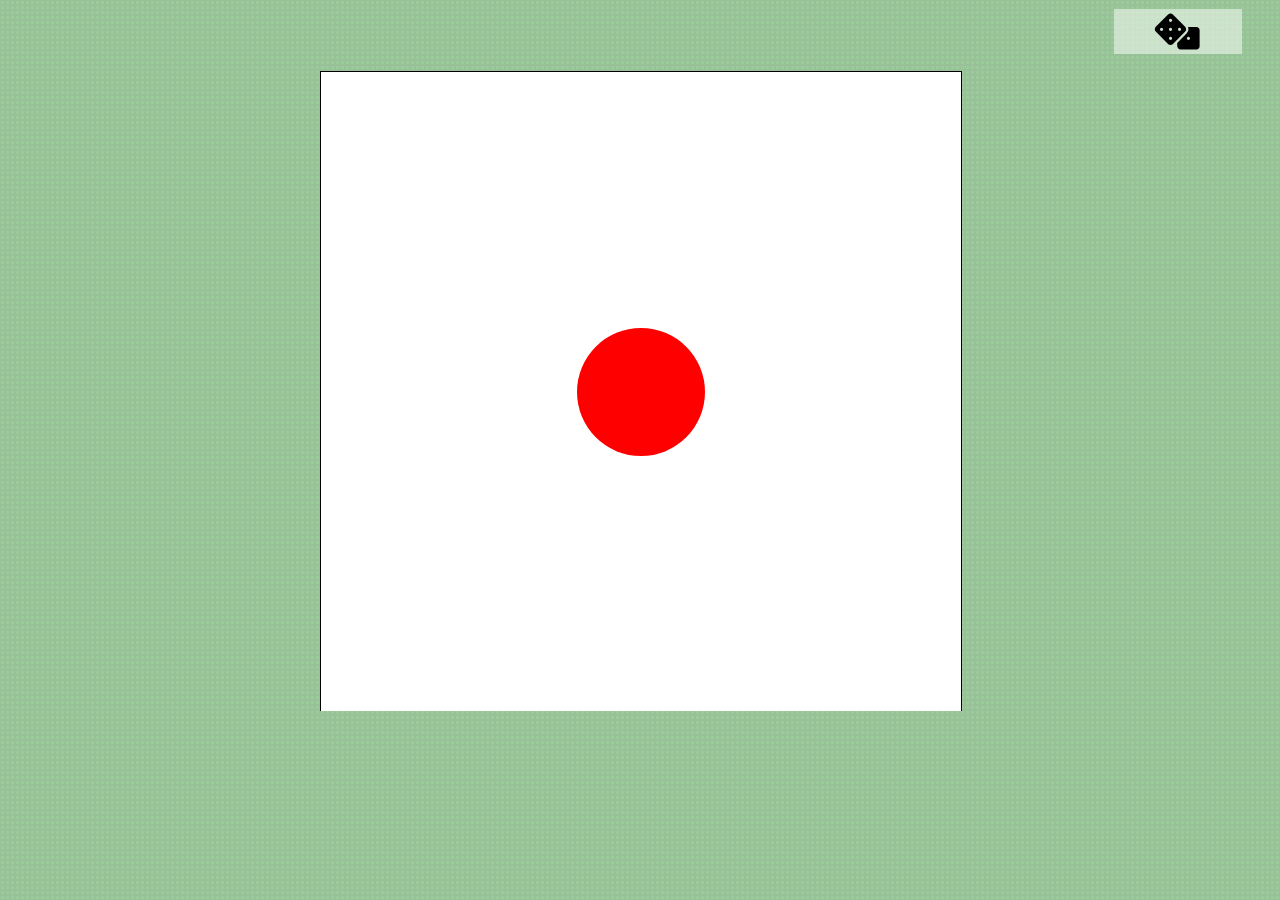
==== dice/index.html @ 750b5aff "Add files via upload" ====
﻿<!DOCTYPE html>
<html lang="ja">
     <link rel="stylesheet" href="./style.css">

<head>
    <meta charset="UTF-8">
    <title>サイコロのアニメーション</title>
    <link rel="stylesheet" href="https://cdnjs.cloudflare.com/ajax/libs/font-awesome/6.0.0-beta3/css/all.min.css">
    <script src="app.js"></script>

  
</head>
<body>
<div class="bg_pattern Polka_v2"></div>
    <button id="addDiceButton"  onclick="addDice()"><i class="fa-solid fa-dice"></i></button>
    <br>
    <div id="diceContainer">
<div id="dice_1" class="dice" onclick="rollDice(1)">
    <div class="dice-face one">
        <span class="dot"></span>
    </div>
    <div class="dice-face two">
        <span class="dot"></span>
        <span class="dot"></span>
    </div>
    <div class="dice-face three">
        <span class="dot"></span>
        <span class="dot"></span>
        <span class="dot"></span>
    </div>
    <div class="dice-face four">
        <span class="dot"></span>
        <span class="dot"></span>
        <span class="dot"></span>
        <span class="dot"></span>
    </div>
    <div class="dice-face five">
        <span class="dot"></span>
        <span class="dot"></span>
        <span class="dot"></span>
        <span class="dot"></span>
        <span class="dot"></span>
    </div>
    <div class="dice-face six">
        <span class="dot"></span>
        <span class="dot"></span>
        <span class="dot"></span>
        <span class="dot"></span>
        <span class="dot"></span>
        <span class="dot"></span>
    </div>
</div>
</div>

    <br>
<!--<button onclick="rollDice()">サイコロを振る</button>-->


    <script>
    
    </script>
</body>
</html>
---- dice/style.css ----
#addDiceButton {
    width: 10vw; /*�{�^���̕�*/
    height: 5vh; /*�{�^���̍��� */
    font-size: 4vh; /* �A�C�R���̃T�C�Y */
    display: flex;
    justify-content: center;
    align-items: center;
    border: none;
    background-color: rgba(255, 255, 255, 0.5);
    cursor: pointer;
    position: fixed; /* �{�^������ʂɌŒ� */
    top: 1vh; /* ��ʂ̏�[����̋��� */
    right: 3vw; /* ��ʂ̉E�[����̋��� */
    z-index: 1000; /* �{�^�����őO�ʂɕ\�� */
}

#diceContainer {
    margin-top: 5vh;
    display: flex;
    flex-wrap: wrap; /* �����s�ɐ܂�Ԃ� */
    flex-direction: row; /* �������ɗv�f����ׂ� */
    justify-content: center; /* �������� */
    align-items: center; /* �c�����̒������� */
    width: 100%; /* �R���e�i�̕���S�̂� */
    overflow-x: auto; /* �������ɃX�N���[���\�� */
    gap: 5vw;
    /*top: 20vh;*/ /* ��ʂ̏�[����̋��� */
}


.dice {
    flex: 1 1 auto; /* �T�C�Y�ɉ����Ď������� */
    box-sizing: border-box;
    /*flex-grow: 1;*/
    min-width: 10vw;
    max-width: 50vw;
    aspect-ratio: 1;
    position: relative;
    transform-style: preserve-3d;
    transition: transform 1s;
    /*margin: calc(var(--dice-size)*0.1);*/

}

.dice-face {
    position: absolute;
    width: 100%;
    height: 100%;
    display: flex;
    justify-content: center;
    align-items: center;
    flex-wrap: wrap;
    background: white;
    border: 1px solid black; /* �g����ǉ� */
}

.dot {
    width: calc(var(--dice-size)*0.2);
    height: calc(var(--dice-size)*0.2);
    background-color: black;
    border-radius: 50%;
    /*margin: calc(var(--dice-size)*0.1);*/
}
/* 1�ʂ̔z�u */
.dice-face.one .dot {
    position: absolute;
    left: 50%;
    top: 50%;
    transform: translate(-50%, -50%);
    width: calc(var(--dice-size)*0.2);
    height: calc(var(--dice-size)*0.2);
    background-color: red;
}

/* ��ʂ̔z�u */
.dice-face.two .dot:first-child {
    position: absolute;
    left: 10%;
    top: 10%;
}

.dice-face.two .dot:last-child {
    position: absolute;
    right: 10%;
    bottom: 10%;
}


/* �R�ʂ̔z�u */
.dice-face.three .dot:nth-child(1) {
    position: absolute;
    left: 10%;
    top: 10%;
}

.dice-face.three .dot:nth-child(2) {
    position: absolute;
    left: 50%;
    top: 50%;
    transform: translate(-50%, -50%);
}

.dice-face.three .dot:nth-child(3) {
    position: absolute;
    right: 10%;
    bottom: 10%;
}


/* �l�ʂ̔z�u */
.dice-face.four .dot {
    position: absolute;
}

    .dice-face.four .dot:nth-child(1) {
        left: 10%;
        top: 10%;
    }

    .dice-face.four .dot:nth-child(2) {
        right: 10%;
        top: 10%;
    }

    .dice-face.four .dot:nth-child(3) {
        left: 10%;
        bottom: 10%;
    }

    .dice-face.four .dot:nth-child(4) {
        right: 10%;
        bottom: 10%;
    }

/* �ܖʂ̔z�u�i�l�ʂ̔z�u�ɒ����̃h�b�g��ǉ��j */
.dice-face.five .dot {
    position: absolute;
}

    .dice-face.five .dot:nth-child(1) {
        left: 10%;
        top: 10%;
    }

    .dice-face.five .dot:nth-child(2) {
        right: 10%;
        top: 10%;
    }

    .dice-face.five .dot:nth-child(3) {
        left: 10%;
        bottom: 10%;
    }

    .dice-face.five .dot:nth-child(4) {
        right: 10%;
        bottom: 10%;
    }
.dice-face.five .dot:nth-child(5) {
    position: absolute;
    left: 50%;
    top: 50%;
    transform: translate(-50%, -50%);
}

/* �Z�ʂ̔z�u */
.dice-face.six .dot {
    position: absolute;
}

    .dice-face.six .dot:nth-child(odd) {
        left: 10%;
    }

    .dice-face.six .dot:nth-child(even) {
        right: 10%;
    }

    .dice-face.six .dot:nth-child(1), .dice-face.six .dot:nth-child(2) {
        top: 10%;
    }

    .dice-face.six .dot:nth-child(3), .dice-face.six .dot:nth-child(4) {
        top: 50%;
        transform: translateY(-50%);
    }

    .dice-face.six .dot:nth-child(5), .dice-face.six .dot:nth-child(6) {
        bottom: 10%;
    }




/* �X�̖ʂ̈ʒu�ƌ������w�� */
.dice-face:nth-child(1) {
    transform: translateZ(calc(var(--dice-size)/2));
}
/* �O */
.dice-face:nth-child(2) {
    transform: rotateY(90deg) translateZ(calc(var(--dice-size)/2));
}
/* �E */
.dice-face:nth-child(3) {
    transform: rotateX(90deg) translateZ(calc(var(--dice-size)/2));
}
/* �� */
.dice-face:nth-child(4) {
    transform: rotateX(-90deg) translateZ(calc(var(--dice-size)/2));
}
/* �� */
.dice-face:nth-child(5) {
    transform: rotateY(-90deg) translateZ(calc(var(--dice-size)/2));
}
/* �� */
.dice-face:nth-child(6) {
    transform: rotateX(180deg) translateZ(calc(var(--dice-size)/2));
}
/* �� */


.bg_pattern {
    position: fixed;
    top: 0;
    left: 0;
    width: 100vw;
    height: 100vh;
    background-color: darkgreen;
    opacity: 0.4;
    z-index: -1;
}

.Polka_v2 {
    background-image: radial-gradient(green 2px, transparent 0px);
    background-size: 5px 5px;
}



/* �����Ɋe�ʂ̔z�u�X�^�C����ǉ� */
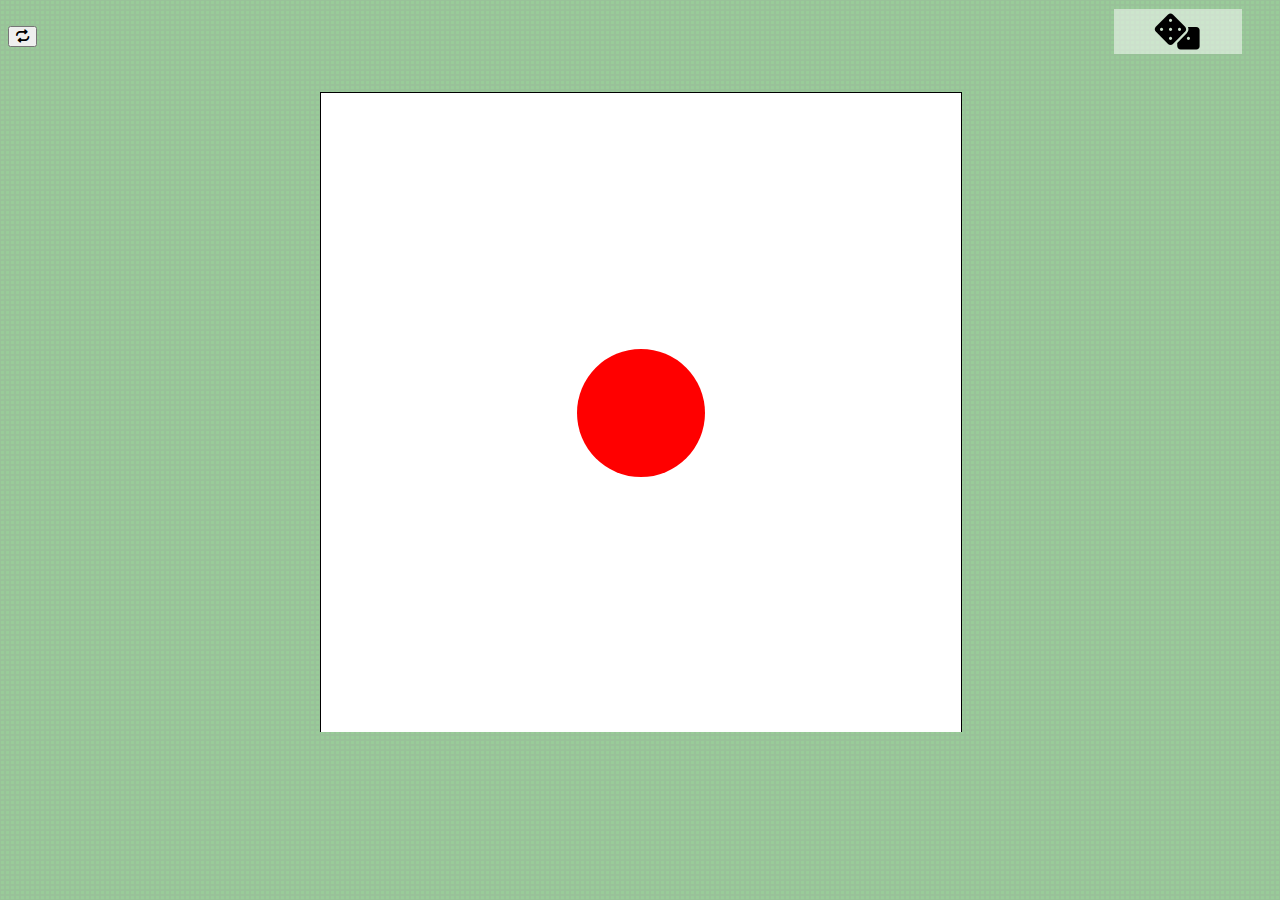
==== commit a6feb251: "Update index.html" ====
--- a/dice/index.html
+++ b/dice/index.html
@@ -13,6 +13,7 @@
 <body>
 <div class="bg_pattern Polka_v2"></div>
     <button id="addDiceButton"  onclick="addDice()"><i class="fa-solid fa-dice"></i></button>
+    <br><button id="rollAllDicesButton"  onclick="rollAllDice()"><i class="fa-solid fa-repeat"></i></button>
     <br>
     <div id="diceContainer">
 <div id="dice_1" class="dice" onclick="rollDice(1)">
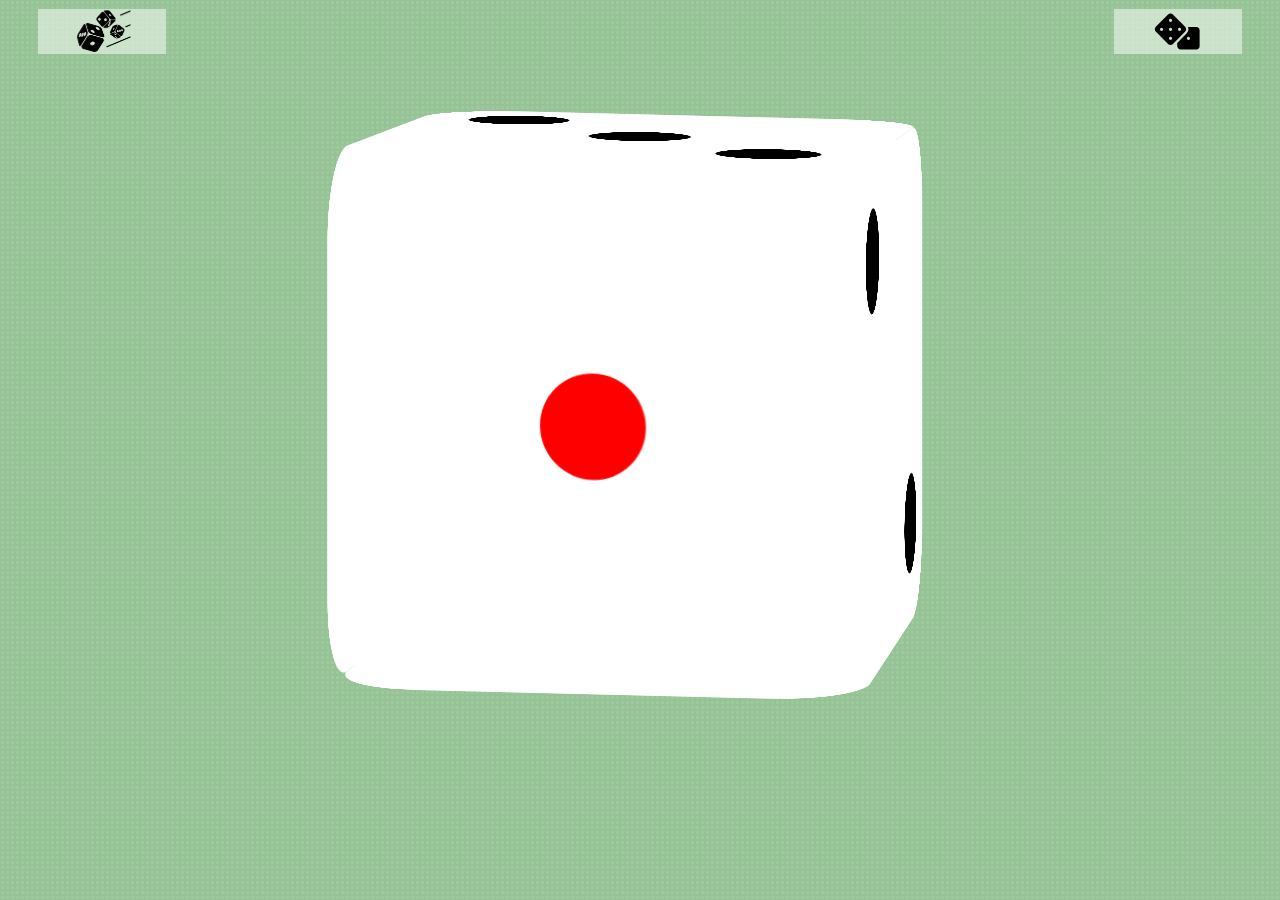
==== commit 34a39492: "Add files via upload" ====
--- a/dice/index.html
+++ b/dice/index.html
@@ -13,12 +13,16 @@
 <body>
 <div class="bg_pattern Polka_v2"></div>
     <button id="addDiceButton"  onclick="addDice()"><i class="fa-solid fa-dice"></i></button>
-    <br><button id="rollAllDicesButton"  onclick="rollAllDice()"><i class="fa-solid fa-repeat"></i></button>
+    <br>
+    <button id="rollAllDiceButton"  onclick="allRollDice()"><!--<i class="fa-solid fa-repeat"></i>--></button>
+
     <br>
     <div id="diceContainer">
 <div id="dice_1" class="dice" onclick="rollDice(1)">
     <div class="dice-face one">
+        <div class="content">
         <span class="dot"></span>
+    </div>
     </div>
     <div class="dice-face two">
         <span class="dot"></span>
@@ -50,6 +54,9 @@
         <span class="dot"></span>
         <span class="dot"></span>
     </div>
+    <div class="dice-face seven"></div>
+    <div class="dice-face eight"></div>
+    <div class="dice-face nine"></div>
 </div>
 </div>
 
--- a/dice/style.css
+++ b/dice/style.css
@@ -1,45 +1,67 @@
-#addDiceButton {
-    width: 10vw; /*�{�^���̕�*/
-    height: 5vh; /*�{�^���̍��� */
-    font-size: 4vh; /* �A�C�R���̃T�C�Y */
+﻿#addDiceButton {
+    width: 10vw; /*ボタンの幅*/
+    height: 5vh; /*ボタンの高さ */
+    font-size: 4vh; /* アイコンのサイズ */
     display: flex;
     justify-content: center;
     align-items: center;
     border: none;
     background-color: rgba(255, 255, 255, 0.5);
     cursor: pointer;
-    position: fixed; /* �{�^������ʂɌŒ� */
-    top: 1vh; /* ��ʂ̏�[����̋��� */
-    right: 3vw; /* ��ʂ̉E�[����̋��� */
-    z-index: 1000; /* �{�^�����őO�ʂɕ\�� */
+    position: fixed; /* ボタンを画面に固定 */
+    top: 1vh; /* 画面の上端からの距離 */
+    right: 3vw; /* 画面の右端からの距離 */
+    z-index: 1000; /* ボタンを最前面に表示 */
+}
+
+#rollAllDiceButton {
+    background-image: url('./images/rollDice.svg');
+    background-size: contain;
+    background-position: center; /* 画像を中央に配置 */
+    background-repeat: no-repeat;
+    width: 10vw; /*ボタンの幅*/
+    height: 5vh; /*ボタンの高さ */
+    font-size: 4vh; /* アイコンのサイズ */
+    display: flex;
+    justify-content: center;
+    align-items: center;
+    border: none;
+    background-color: rgba(255, 255, 255, 0.5);
+    cursor: pointer;
+    position: fixed; /* ボタンを画面に固定 */
+    top: 1vh; /* 画面の上端からの距離 */
+    left: 3vw; /* 画面の右端からの距離 */
+    z-index: 1000; /* ボタンを最前面に表示 */
 }
 
 #diceContainer {
-    margin-top: 5vh;
-    display: flex;
-    flex-wrap: wrap; /* �����s�ɐ܂�Ԃ� */
-    flex-direction: row; /* �������ɗv�f����ׂ� */
-    justify-content: center; /* �������� */
-    align-items: center; /* �c�����̒������� */
-    width: 100%; /* �R���e�i�̕���S�̂� */
-    overflow-x: auto; /* �������ɃX�N���[���\�� */
-    gap: 5vw;
-    /*top: 20vh;*/ /* ��ʂ̏�[����̋��� */
+    margin-top: 10vh;
+    display: flex;
+    flex-wrap: wrap; /* 複数行に折り返す */
+    flex-direction: row; /* 横方向に要素を並べる */
+    justify-content: center; /* 中央揃え */
+    align-items: center; /* 縦方向の中央揃え */
+    width: 100%; /* コンテナの幅を全体に */
+    /*overflow-x: auto;*/ /* 横方向にスクロール可能に */
+    gap: 10vw;
+    /*top: 20vh;*/ /* 画面の上端からの距離 */
+    perspective: 5000px;
+    /* 視点のコンテナを斜めに回転させる */
+    transform: rotateX(-8deg) rotateY(-10deg);
+    transform-style: preserve-3d;
 }
 
 
 .dice {
-    flex: 1 1 auto; /* �T�C�Y�ɉ����Ď������� */
+    flex: 1 1 auto; /* サイズに応じて自動調整 */
     box-sizing: border-box;
     /*flex-grow: 1;*/
     min-width: 10vw;
-    max-width: 50vw;
+    max-width: 40vw;
     aspect-ratio: 1;
     position: relative;
     transform-style: preserve-3d;
     transition: transform 1s;
-    /*margin: calc(var(--dice-size)*0.1);*/
-
 }
 
 .dice-face {
@@ -51,17 +73,21 @@
     align-items: center;
     flex-wrap: wrap;
     background: white;
-    border: 1px solid black; /* �g����ǉ� */
+    /*border: 1px solid white;*/ /* 枠線を追加 */
+    border-radius: 16%;
+    /*transform-style: flat;*/
 }
 
 .dot {
+    position: absolute;
     width: calc(var(--dice-size)*0.2);
     height: calc(var(--dice-size)*0.2);
     background-color: black;
     border-radius: 50%;
-    /*margin: calc(var(--dice-size)*0.1);*/
-}
-/* 1�ʂ̔z�u */
+    backface-visibility: hidden; /* 裏面を非表示に設定 */
+    transform: translateZ(1px); /* これが重要です。必要に応じて値を調整してください */
+}
+/* 1面の配置 */
 .dice-face.one .dot {
     position: absolute;
     left: 50%;
@@ -70,9 +96,10 @@
     width: calc(var(--dice-size)*0.2);
     height: calc(var(--dice-size)*0.2);
     background-color: red;
-}
-
-/* ��ʂ̔z�u */
+
+}
+
+/* 二面の配置 */
 .dice-face.two .dot:first-child {
     position: absolute;
     left: 10%;
@@ -86,7 +113,7 @@
 }
 
 
-/* �R�ʂ̔z�u */
+/* ３面の配置 */
 .dice-face.three .dot:nth-child(1) {
     position: absolute;
     left: 10%;
@@ -107,7 +134,7 @@
 }
 
 
-/* �l�ʂ̔z�u */
+/* 四面の配置 */
 .dice-face.four .dot {
     position: absolute;
 }
@@ -132,7 +159,7 @@
         bottom: 10%;
     }
 
-/* �ܖʂ̔z�u�i�l�ʂ̔z�u�ɒ����̃h�b�g��ǉ��j */
+/* 五面の配置（四面の配置に中央のドットを追加） */
 .dice-face.five .dot {
     position: absolute;
 }
@@ -163,7 +190,7 @@
     transform: translate(-50%, -50%);
 }
 
-/* �Z�ʂ̔z�u */
+/* 六面の配置 */
 .dice-face.six .dot {
     position: absolute;
 }
@@ -192,32 +219,41 @@
 
 
 
-/* �X�̖ʂ̈ʒu�ƌ������w�� */
+/* 個々の面の位置と向きを指定 */
 .dice-face:nth-child(1) {
     transform: translateZ(calc(var(--dice-size)/2));
 }
-/* �O */
+/* 前 */
 .dice-face:nth-child(2) {
     transform: rotateY(90deg) translateZ(calc(var(--dice-size)/2));
 }
-/* �E */
+/* 右 */
 .dice-face:nth-child(3) {
     transform: rotateX(90deg) translateZ(calc(var(--dice-size)/2));
 }
-/* �� */
+/* 後 */
 .dice-face:nth-child(4) {
     transform: rotateX(-90deg) translateZ(calc(var(--dice-size)/2));
 }
-/* �� */
+/* 左 */
 .dice-face:nth-child(5) {
     transform: rotateY(-90deg) translateZ(calc(var(--dice-size)/2));
 }
-/* �� */
+/* 上 */
 .dice-face:nth-child(6) {
     transform: rotateX(180deg) translateZ(calc(var(--dice-size)/2));
 }
-/* �� */
-
+/* 下 */
+.dice-face:nth-child(7) {
+}
+/* 下 */
+.dice-face:nth-child(8) {
+    transform: rotateX(90deg);
+}
+.dice-face:nth-child(9) {
+    transform: rotateY(90deg);
+}
+/* 下 */
 
 .bg_pattern {
     position: fixed;
@@ -237,4 +273,4 @@
 
 
 
-/* �����Ɋe�ʂ̔z�u�X�^�C����ǉ� */
+/* ここに各面の配置スタイルを追加 */
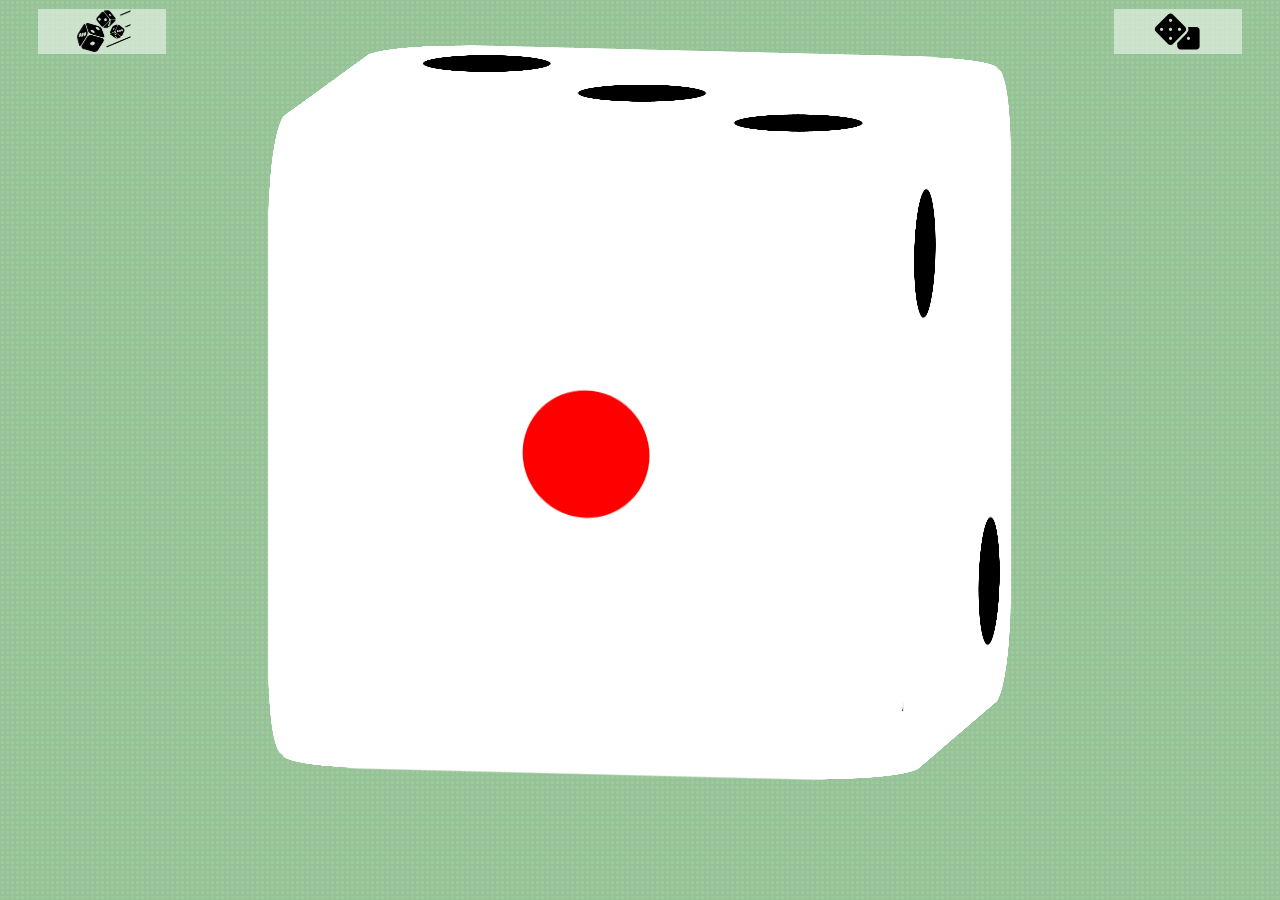
==== commit 6b0c7dda: "Add files via upload" ====
--- a/dice/index.html
+++ b/dice/index.html
@@ -7,6 +7,7 @@
     <title>サイコロのアニメーション</title>
     <link rel="stylesheet" href="https://cdnjs.cloudflare.com/ajax/libs/font-awesome/6.0.0-beta3/css/all.min.css">
     <script src="app.js"></script>
+    <meta name="viewport" content="width=device-width, initial-scale=1.0">
 
   
 </head>
@@ -65,7 +66,7 @@
 
 
     <script>
-    
-    </script>
+
+</script>
 </body>
-</html>
+</html>--- a/dice/style.css
+++ b/dice/style.css
@@ -1,276 +1,282 @@
-﻿#addDiceButton {
-    width: 10vw; /*ボタンの幅*/
-    height: 5vh; /*ボタンの高さ */
-    font-size: 4vh; /* アイコンのサイズ */
-    display: flex;
-    justify-content: center;
-    align-items: center;
-    border: none;
-    background-color: rgba(255, 255, 255, 0.5);
-    cursor: pointer;
-    position: fixed; /* ボタンを画面に固定 */
-    top: 1vh; /* 画面の上端からの距離 */
-    right: 3vw; /* 画面の右端からの距離 */
-    z-index: 1000; /* ボタンを最前面に表示 */
-}
-
-#rollAllDiceButton {
-    background-image: url('./images/rollDice.svg');
-    background-size: contain;
-    background-position: center; /* 画像を中央に配置 */
-    background-repeat: no-repeat;
-    width: 10vw; /*ボタンの幅*/
-    height: 5vh; /*ボタンの高さ */
-    font-size: 4vh; /* アイコンのサイズ */
-    display: flex;
-    justify-content: center;
-    align-items: center;
-    border: none;
-    background-color: rgba(255, 255, 255, 0.5);
-    cursor: pointer;
-    position: fixed; /* ボタンを画面に固定 */
-    top: 1vh; /* 画面の上端からの距離 */
-    left: 3vw; /* 画面の右端からの距離 */
-    z-index: 1000; /* ボタンを最前面に表示 */
-}
-
-#diceContainer {
-    margin-top: 10vh;
-    display: flex;
-    flex-wrap: wrap; /* 複数行に折り返す */
-    flex-direction: row; /* 横方向に要素を並べる */
-    justify-content: center; /* 中央揃え */
-    align-items: center; /* 縦方向の中央揃え */
-    width: 100%; /* コンテナの幅を全体に */
-    /*overflow-x: auto;*/ /* 横方向にスクロール可能に */
-    gap: 10vw;
-    /*top: 20vh;*/ /* 画面の上端からの距離 */
-    perspective: 5000px;
-    /* 視点のコンテナを斜めに回転させる */
-    transform: rotateX(-8deg) rotateY(-10deg);
-    transform-style: preserve-3d;
-}
-
-
-.dice {
-    flex: 1 1 auto; /* サイズに応じて自動調整 */
-    box-sizing: border-box;
-    /*flex-grow: 1;*/
-    min-width: 10vw;
-    max-width: 40vw;
-    aspect-ratio: 1;
-    position: relative;
-    transform-style: preserve-3d;
-    transition: transform 1s;
-}
-
-.dice-face {
-    position: absolute;
-    width: 100%;
-    height: 100%;
-    display: flex;
-    justify-content: center;
-    align-items: center;
-    flex-wrap: wrap;
-    background: white;
-    /*border: 1px solid white;*/ /* 枠線を追加 */
-    border-radius: 16%;
-    /*transform-style: flat;*/
-}
-
-.dot {
-    position: absolute;
-    width: calc(var(--dice-size)*0.2);
-    height: calc(var(--dice-size)*0.2);
-    background-color: black;
-    border-radius: 50%;
-    backface-visibility: hidden; /* 裏面を非表示に設定 */
-    transform: translateZ(1px); /* これが重要です。必要に応じて値を調整してください */
-}
-/* 1面の配置 */
-.dice-face.one .dot {
-    position: absolute;
-    left: 50%;
-    top: 50%;
-    transform: translate(-50%, -50%);
-    width: calc(var(--dice-size)*0.2);
-    height: calc(var(--dice-size)*0.2);
-    background-color: red;
-
-}
-
-/* 二面の配置 */
-.dice-face.two .dot:first-child {
-    position: absolute;
-    left: 10%;
-    top: 10%;
-}
-
-.dice-face.two .dot:last-child {
-    position: absolute;
-    right: 10%;
-    bottom: 10%;
-}
-
-
-/* ３面の配置 */
-.dice-face.three .dot:nth-child(1) {
-    position: absolute;
-    left: 10%;
-    top: 10%;
-}
-
-.dice-face.three .dot:nth-child(2) {
-    position: absolute;
-    left: 50%;
-    top: 50%;
-    transform: translate(-50%, -50%);
-}
-
-.dice-face.three .dot:nth-child(3) {
-    position: absolute;
-    right: 10%;
-    bottom: 10%;
-}
-
-
-/* 四面の配置 */
-.dice-face.four .dot {
-    position: absolute;
-}
-
-    .dice-face.four .dot:nth-child(1) {
-        left: 10%;
-        top: 10%;
-    }
-
-    .dice-face.four .dot:nth-child(2) {
-        right: 10%;
-        top: 10%;
-    }
-
-    .dice-face.four .dot:nth-child(3) {
-        left: 10%;
-        bottom: 10%;
-    }
-
-    .dice-face.four .dot:nth-child(4) {
-        right: 10%;
-        bottom: 10%;
-    }
-
-/* 五面の配置（四面の配置に中央のドットを追加） */
-.dice-face.five .dot {
-    position: absolute;
-}
-
-    .dice-face.five .dot:nth-child(1) {
-        left: 10%;
-        top: 10%;
-    }
-
-    .dice-face.five .dot:nth-child(2) {
-        right: 10%;
-        top: 10%;
-    }
-
-    .dice-face.five .dot:nth-child(3) {
-        left: 10%;
-        bottom: 10%;
-    }
-
-    .dice-face.five .dot:nth-child(4) {
-        right: 10%;
-        bottom: 10%;
-    }
-.dice-face.five .dot:nth-child(5) {
-    position: absolute;
-    left: 50%;
-    top: 50%;
-    transform: translate(-50%, -50%);
-}
-
-/* 六面の配置 */
-.dice-face.six .dot {
-    position: absolute;
-}
-
-    .dice-face.six .dot:nth-child(odd) {
-        left: 10%;
-    }
-
-    .dice-face.six .dot:nth-child(even) {
-        right: 10%;
-    }
-
-    .dice-face.six .dot:nth-child(1), .dice-face.six .dot:nth-child(2) {
-        top: 10%;
-    }
-
-    .dice-face.six .dot:nth-child(3), .dice-face.six .dot:nth-child(4) {
-        top: 50%;
-        transform: translateY(-50%);
-    }
-
-    .dice-face.six .dot:nth-child(5), .dice-face.six .dot:nth-child(6) {
-        bottom: 10%;
-    }
-
-
-
-
-/* 個々の面の位置と向きを指定 */
-.dice-face:nth-child(1) {
-    transform: translateZ(calc(var(--dice-size)/2));
-}
-/* 前 */
-.dice-face:nth-child(2) {
-    transform: rotateY(90deg) translateZ(calc(var(--dice-size)/2));
-}
-/* 右 */
-.dice-face:nth-child(3) {
-    transform: rotateX(90deg) translateZ(calc(var(--dice-size)/2));
-}
-/* 後 */
-.dice-face:nth-child(4) {
-    transform: rotateX(-90deg) translateZ(calc(var(--dice-size)/2));
-}
-/* 左 */
-.dice-face:nth-child(5) {
-    transform: rotateY(-90deg) translateZ(calc(var(--dice-size)/2));
-}
-/* 上 */
-.dice-face:nth-child(6) {
-    transform: rotateX(180deg) translateZ(calc(var(--dice-size)/2));
-}
-/* 下 */
-.dice-face:nth-child(7) {
-}
-/* 下 */
-.dice-face:nth-child(8) {
-    transform: rotateX(90deg);
-}
-.dice-face:nth-child(9) {
-    transform: rotateY(90deg);
-}
-/* 下 */
-
-.bg_pattern {
-    position: fixed;
-    top: 0;
-    left: 0;
-    width: 100vw;
-    height: 100vh;
-    background-color: darkgreen;
-    opacity: 0.4;
-    z-index: -1;
-}
-
-.Polka_v2 {
-    background-image: radial-gradient(green 2px, transparent 0px);
-    background-size: 5px 5px;
-}
-
-
-
-/* ここに各面の配置スタイルを追加 */
+﻿#addDiceButton {
+    width: 10vw; /*ボタンの幅*/
+    height: 5vh; /*ボタンの高さ */
+    font-size: 4vh; /* アイコンのサイズ */
+    display: flex;
+    justify-content: center;
+    align-items: center;
+    border: none;
+    background-color: rgba(255, 255, 255, 0.5);
+    cursor: pointer;
+    position: fixed; /* ボタンを画面に固定 */
+    top: 1vh; /* 画面の上端からの距離 */
+    right: 3vw; /* 画面の右端からの距離 */
+}
+
+#rollAllDiceButton {
+    background-image: url('./images/rollDice.svg');
+    background-size: contain;
+    background-position: center; /* 画像を中央に配置 */
+    background-repeat: no-repeat;
+    width: 10vw; /*ボタンの幅*/
+    height: 5vh; /*ボタンの高さ */
+    font-size: 4vh; /* アイコンのサイズ */
+    display: flex;
+    justify-content: center;
+    align-items: center;
+    border: none;
+    background-color: rgba(255, 255, 255, 0.5);
+    cursor: pointer;
+    position: fixed; /* ボタンを画面に固定 */
+    top: 1vh; /* 画面の上端からの距離 */
+    left: 3vw; /* 画面の右端からの距離 */
+}
+
+#diceContainer {
+    margin-top: 5vh;
+    display: flex;
+    flex-wrap: wrap; /* 複数行に折り返す */
+    flex-direction: row; /* 横方向に要素を並べる */
+    justify-content: center; /* 中央揃え */
+    align-items: center; /* 縦方向の中央揃え */
+    width: 90%; /* コンテナの幅を全体に */
+    gap: 10vw;
+    perspective: 50000px;
+    transform: translate(5vw) rotateX(-8deg) rotateY(-10deg); /* 視点のコンテナを斜めに回転させる */
+    transform-style: preserve-3d;
+}
+
+
+.dice {
+    flex: 1 1 auto; /* サイズに応じて自動調整 */
+    box-sizing: border-box;
+    /*flex-grow: 1;*/
+    min-width: 10vw;
+    max-width: 50vw;
+    aspect-ratio: 1;
+    position: relative;
+    transform-style: preserve-3d;
+    transition: transform 1s;
+    /*margin: calc(var(--dice-size)*0.1);*/
+}
+
+.dice-face {
+    position: absolute;
+    width: 100%;
+    height: 100%;
+    display: flex;
+    justify-content: center;
+    align-items: center;
+    flex-wrap: wrap;
+    background: white;
+    border: 1px solid white; /* 枠線を追加 */
+    border-radius: 14%;
+}
+    .dice-face.seven, .dice-face.eight, .dice-face.nine {
+        width: 90%; /* サイズを90%に縮小 */
+        height: 90%; /* サイズを90%に縮小 */
+        position: absolute;
+        bottom: 5%; /* 底部に配置 */
+        left: 5%; /* 左から50%の位置に移動 */
+        border-color: white; /* 赤い枠線で区別 */
+        border-radius: 0%;
+    }
+
+
+.dot {
+    width: calc(var(--dice-size)*0.2);
+    height: calc(var(--dice-size)*0.2);
+    background-color: black;
+    border-radius: 50%;
+    /*margin: calc(var(--dice-size)*0.1);*/
+}
+/* 1面の配置 */
+.dice-face.one .dot {
+    position: absolute;
+    left: 50%;
+    top: 50%;
+    transform: translate(-50%, -50%);
+    width: calc(var(--dice-size)*0.2);
+    height: calc(var(--dice-size)*0.2);
+    background-color: red;
+}
+
+/* 二面の配置 */
+.dice-face.two .dot:first-child {
+    position: absolute;
+    left: 10%;
+    top: 10%;
+}
+
+.dice-face.two .dot:last-child {
+    position: absolute;
+    right: 10%;
+    bottom: 10%;
+}
+
+
+/* ３面の配置 */
+.dice-face.three .dot:nth-child(1) {
+    position: absolute;
+    left: 10%;
+    top: 10%;
+}
+
+.dice-face.three .dot:nth-child(2) {
+    position: absolute;
+    left: 50%;
+    top: 50%;
+    transform: translate(-50%, -50%);
+}
+
+.dice-face.three .dot:nth-child(3) {
+    position: absolute;
+    right: 10%;
+    bottom: 10%;
+}
+
+
+/* 四面の配置 */
+.dice-face.four .dot {
+    position: absolute;
+}
+
+    .dice-face.four .dot:nth-child(1) {
+        left: 10%;
+        top: 10%;
+    }
+
+    .dice-face.four .dot:nth-child(2) {
+        right: 10%;
+        top: 10%;
+    }
+
+    .dice-face.four .dot:nth-child(3) {
+        left: 10%;
+        bottom: 10%;
+    }
+
+    .dice-face.four .dot:nth-child(4) {
+        right: 10%;
+        bottom: 10%;
+    }
+
+/* 五面の配置（四面の配置に中央のドットを追加） */
+.dice-face.five .dot {
+    position: absolute;
+}
+
+    .dice-face.five .dot:nth-child(1) {
+        left: 10%;
+        top: 10%;
+    }
+
+    .dice-face.five .dot:nth-child(2) {
+        right: 10%;
+        top: 10%;
+    }
+
+    .dice-face.five .dot:nth-child(3) {
+        left: 10%;
+        bottom: 10%;
+    }
+
+    .dice-face.five .dot:nth-child(4) {
+        right: 10%;
+        bottom: 10%;
+    }
+
+    .dice-face.five .dot:nth-child(5) {
+        position: absolute;
+        left: 50%;
+        top: 50%;
+        transform: translate(-50%, -50%);
+    }
+
+/* 六面の配置 */
+.dice-face.six .dot {
+    position: absolute;
+}
+
+    .dice-face.six .dot:nth-child(odd) {
+        left: 10%;
+    }
+
+    .dice-face.six .dot:nth-child(even) {
+        right: 10%;
+    }
+
+    .dice-face.six .dot:nth-child(1), .dice-face.six .dot:nth-child(2) {
+        top: 10%;
+    }
+
+    .dice-face.six .dot:nth-child(3), .dice-face.six .dot:nth-child(4) {
+        top: 50%;
+        transform: translateY(-50%);
+    }
+
+    .dice-face.six .dot:nth-child(5), .dice-face.six .dot:nth-child(6) {
+        bottom: 10%;
+    }
+
+
+
+
+/* 個々の面の位置と向きを指定 */
+.dice-face:nth-child(1) {
+    transform: translateZ(calc(var(--dice-size)/2));
+}
+/* 前 */
+.dice-face:nth-child(2) {
+    transform: rotateY(90deg) translateZ(calc(var(--dice-size)/2));
+}
+/* 右 */
+.dice-face:nth-child(3) {
+    transform: rotateX(90deg) translateZ(calc(var(--dice-size)/2));
+}
+/* 後 */
+.dice-face:nth-child(4) {
+    transform: rotateX(-90deg) translateZ(calc(var(--dice-size)/2));
+}
+/* 左 */
+.dice-face:nth-child(5) {
+    transform: rotateY(-90deg) translateZ(calc(var(--dice-size)/2));
+}
+/* 上 */
+.dice-face:nth-child(6) {
+    transform: rotateX(180deg) translateZ(calc(var(--dice-size)/2));
+}
+/* 下 */
+.dice-face:nth-child(7) {
+   
+    /*transform: rotateX(180deg) translateZ(calc(var(--dice-size)/2));*/
+}
+/* 下 */
+.dice-face:nth-child(8) {
+  
+    transform: rotateX(90deg)
+}
+/* 下 */
+.dice-face:nth-child(9) {
+   
+    transform: rotateY(90deg);
+}
+
+/* 下 */
+
+
+.bg_pattern {
+    position: fixed;
+    top: 0;
+    left: 0;
+    width: 100vw;
+    height: 100vh;
+    background-color: darkgreen;
+    opacity: 0.4;
+    z-index: -1;
+}
+
+.Polka_v2 {
+    background-image: radial-gradient(green 2px, transparent 0px);
+    background-size: 5px 5px;
+}
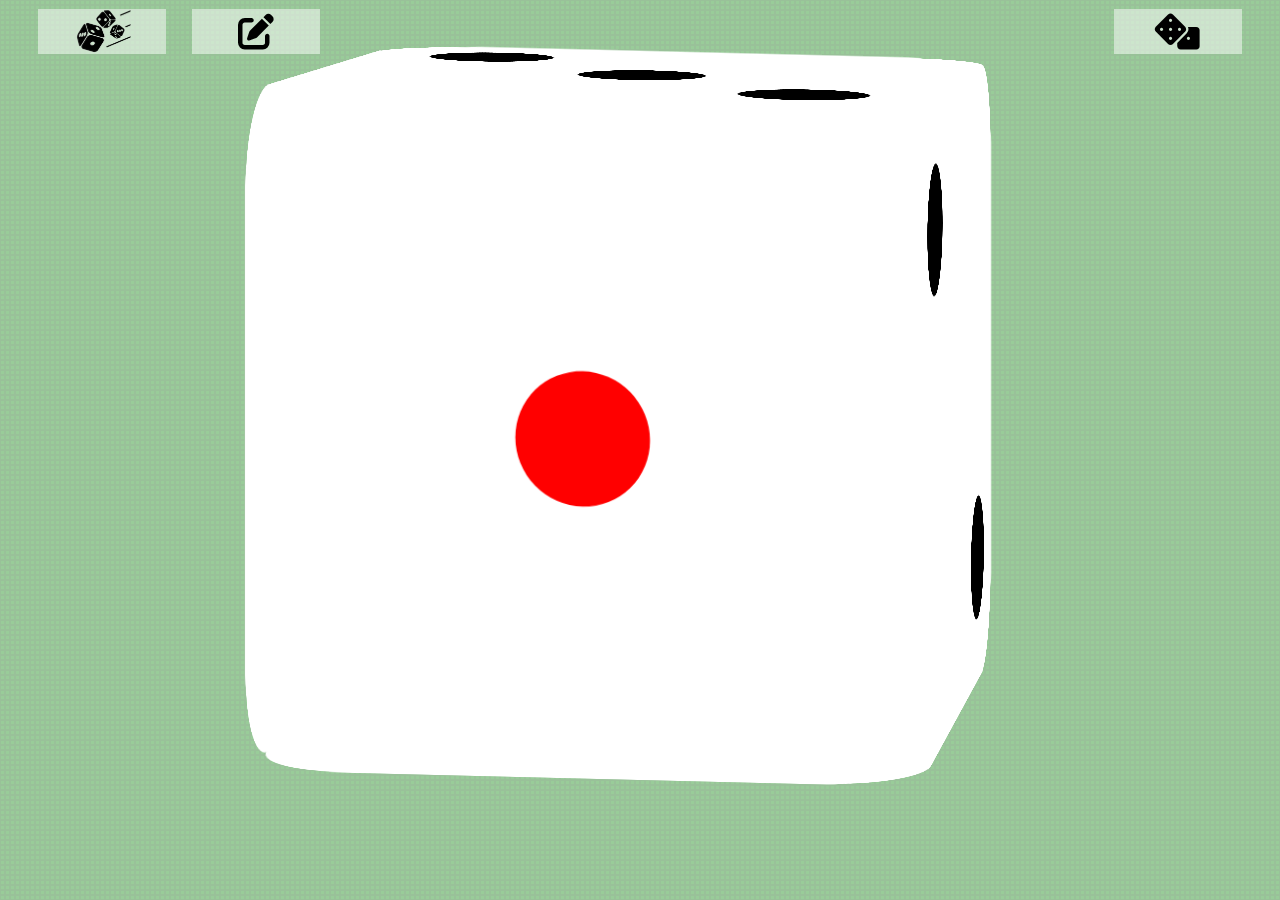
==== commit 267245b9: "Add files via upload" ====
--- a/dice/index.html
+++ b/dice/index.html
@@ -13,52 +13,14 @@
 </head>
 <body>
 <div class="bg_pattern Polka_v2"></div>
+    <div class="button-group">
+    <button id="rollAllDiceButton"  onclick="allRollDice()"></button>
+      <button id="editDiceFace"  onclick="editDiceFace()"><i class="fa-solid fa-pen-to-square"></i></button>
     <button id="addDiceButton"  onclick="addDice()"><i class="fa-solid fa-dice"></i></button>
-    <br>
-    <button id="rollAllDiceButton"  onclick="allRollDice()"><!--<i class="fa-solid fa-repeat"></i>--></button>
-
+        </div>
     <br>
     <div id="diceContainer">
-<div id="dice_1" class="dice" onclick="rollDice(1)">
-    <div class="dice-face one">
-        <div class="content">
-        <span class="dot"></span>
-    </div>
-    </div>
-    <div class="dice-face two">
-        <span class="dot"></span>
-        <span class="dot"></span>
-    </div>
-    <div class="dice-face three">
-        <span class="dot"></span>
-        <span class="dot"></span>
-        <span class="dot"></span>
-    </div>
-    <div class="dice-face four">
-        <span class="dot"></span>
-        <span class="dot"></span>
-        <span class="dot"></span>
-        <span class="dot"></span>
-    </div>
-    <div class="dice-face five">
-        <span class="dot"></span>
-        <span class="dot"></span>
-        <span class="dot"></span>
-        <span class="dot"></span>
-        <span class="dot"></span>
-    </div>
-    <div class="dice-face six">
-        <span class="dot"></span>
-        <span class="dot"></span>
-        <span class="dot"></span>
-        <span class="dot"></span>
-        <span class="dot"></span>
-        <span class="dot"></span>
-    </div>
-    <div class="dice-face seven"></div>
-    <div class="dice-face eight"></div>
-    <div class="dice-face nine"></div>
-</div>
+
 </div>
 
     <br>
--- a/dice/style.css
+++ b/dice/style.css
@@ -1,4 +1,29 @@
-﻿#addDiceButton {
+﻿/*.button-group {
+    width: 60%;
+    margin: 0 auto;
+    border: 2px solid #007bff;
+    padding: 10px;*/
+    /*margin: 10px 10px 5px 10px;*/
+    /*border-radius: 15px;
+    display: inline-block;
+    box-sizing: border-box;*/ /* パディングと枠線を幅に含める */
+/*}
+
+button {
+    background-color: #007bff;
+    color: white;
+    padding: 0.4em;
+    border: none;
+    border-radius: 5px;
+    cursor: pointer;
+    margin-right: 10px;
+    margin-bottom: 10px;
+    overflow: hidden;
+    text-overflow: ellipsis;
+    white-space: nowrap;
+    box-sizing: border-box;
+}*/
+#addDiceButton {
     width: 10vw; /*ボタンの幅*/
     height: 5vh; /*ボタンの高さ */
     font-size: 4vh; /* アイコンのサイズ */
@@ -31,7 +56,20 @@
     top: 1vh; /* 画面の上端からの距離 */
     left: 3vw; /* 画面の右端からの距離 */
 }
-
+#editDiceFace {
+    width: 10vw; /*ボタンの幅*/
+    height: 5vh; /*ボタンの高さ */
+    font-size: 4vh; /* アイコンのサイズ */
+    display: flex;
+    justify-content: center;
+    align-items: center;
+    border: none;
+    background-color: rgba(255, 255, 255, 0.5);
+    cursor: pointer;
+    position: fixed; /* ボタンを画面に固定 */
+    top: 1vh; /* 画面の上端からの距離 */
+    left: 15vw; /* 画面の右端からの距離 */
+}
 #diceContainer {
     margin-top: 5vh;
     display: flex;
@@ -41,8 +79,11 @@
     align-items: center; /* 縦方向の中央揃え */
     width: 90%; /* コンテナの幅を全体に */
     gap: 10vw;
-    perspective: 50000px;
+    -webkit-perspective: 5000px;
+    perspective: 5000px;
+    -webkit-transform: translate(5vw) rotateX(-8deg) rotateY(-10deg); /* 視点のコンテナを斜めに回転させる */
     transform: translate(5vw) rotateX(-8deg) rotateY(-10deg); /* 視点のコンテナを斜めに回転させる */
+    -webkit-transform-style: preserve-3d;
     transform-style: preserve-3d;
 }
 
@@ -88,11 +129,11 @@
     height: calc(var(--dice-size)*0.2);
     background-color: black;
     border-radius: 50%;
+    position: absolute;
     /*margin: calc(var(--dice-size)*0.1);*/
 }
 /* 1面の配置 */
 .dice-face.one .dot {
-    position: absolute;
     left: 50%;
     top: 50%;
     transform: translate(-50%, -50%);
@@ -103,13 +144,11 @@
 
 /* 二面の配置 */
 .dice-face.two .dot:first-child {
-    position: absolute;
     left: 10%;
     top: 10%;
 }
 
 .dice-face.two .dot:last-child {
-    position: absolute;
     right: 10%;
     bottom: 10%;
 }
@@ -117,20 +156,17 @@
 
 /* ３面の配置 */
 .dice-face.three .dot:nth-child(1) {
-    position: absolute;
     left: 10%;
     top: 10%;
 }
 
 .dice-face.three .dot:nth-child(2) {
-    position: absolute;
     left: 50%;
     top: 50%;
     transform: translate(-50%, -50%);
 }
 
 .dice-face.three .dot:nth-child(3) {
-    position: absolute;
     right: 10%;
     bottom: 10%;
 }
@@ -138,7 +174,6 @@
 
 /* 四面の配置 */
 .dice-face.four .dot {
-    position: absolute;
 }
 
     .dice-face.four .dot:nth-child(1) {
@@ -163,7 +198,6 @@
 
 /* 五面の配置（四面の配置に中央のドットを追加） */
 .dice-face.five .dot {
-    position: absolute;
 }
 
     .dice-face.five .dot:nth-child(1) {
@@ -187,7 +221,6 @@
     }
 
     .dice-face.five .dot:nth-child(5) {
-        position: absolute;
         left: 50%;
         top: 50%;
         transform: translate(-50%, -50%);
@@ -195,7 +228,6 @@
 
 /* 六面の配置 */
 .dice-face.six .dot {
-    position: absolute;
 }
 
     .dice-face.six .dot:nth-child(odd) {
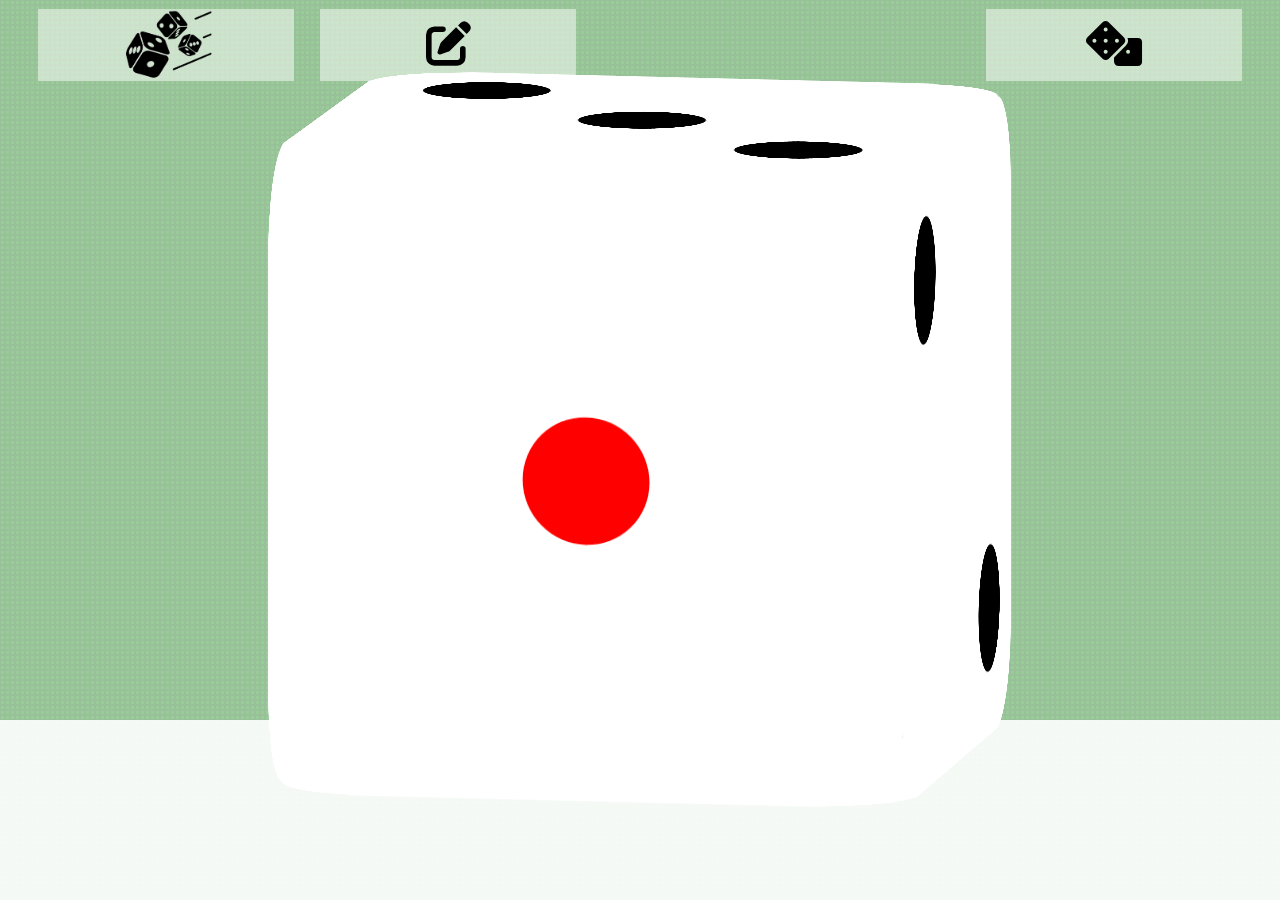
==== commit b4921d08: "Update index.html" ====
--- a/dice/index.html
+++ b/dice/index.html
@@ -22,7 +22,7 @@
     <div id="diceContainer">
 
 </div>
-
+<div id="diceHistory" class="dice-history"></div>
     <br>
 <!--<button onclick="rollDice()">サイコロを振る</button>-->
 
@@ -31,4 +31,4 @@
 
 </script>
 </body>
-</html>+</html>
--- a/dice/style.css
+++ b/dice/style.css
@@ -1,4 +1,4 @@
-﻿/*.button-group {
+/*.button-group {
     width: 60%;
     margin: 0 auto;
     border: 2px solid #007bff;
@@ -24,18 +24,20 @@
     box-sizing: border-box;
 }*/
 #addDiceButton {
-    width: 10vw; /*ボタンの幅*/
-    height: 5vh; /*ボタンの高さ */
-    font-size: 4vh; /* アイコンのサイズ */
-    display: flex;
+    width: 20vw; /*ボタンの幅*/
+    height: 8vh; /*ボタンの高さ */
+    font-size: 5vh; /* アイコンのサイズ */
+    /*display: flex;*/
     justify-content: center;
     align-items: center;
     border: none;
     background-color: rgba(255, 255, 255, 0.5);
+    color: black;
     cursor: pointer;
     position: fixed; /* ボタンを画面に固定 */
     top: 1vh; /* 画面の上端からの距離 */
     right: 3vw; /* 画面の右端からの距離 */
+    touch-action: manipulation;
 }
 
 #rollAllDiceButton {
@@ -43,10 +45,9 @@
     background-size: contain;
     background-position: center; /* 画像を中央に配置 */
     background-repeat: no-repeat;
-    width: 10vw; /*ボタンの幅*/
-    height: 5vh; /*ボタンの高さ */
-    font-size: 4vh; /* アイコンのサイズ */
-    display: flex;
+    width: 20vw; /*ボタンの幅*/
+    height: 8vh; /*ボタンの高さ */
+    font-size: 5vh; /* アイコンのサイズ */
     justify-content: center;
     align-items: center;
     border: none;
@@ -55,23 +56,25 @@
     position: fixed; /* ボタンを画面に固定 */
     top: 1vh; /* 画面の上端からの距離 */
     left: 3vw; /* 画面の右端からの距離 */
+    touch-action: manipulation;
 }
 #editDiceFace {
-    width: 10vw; /*ボタンの幅*/
-    height: 5vh; /*ボタンの高さ */
-    font-size: 4vh; /* アイコンのサイズ */
-    display: flex;
+    width: 20vw; /*ボタンの幅*/
+    height: 8vh; /*ボタンの高さ */
+    font-size: 5vh; /* アイコンのサイズ */
     justify-content: center;
     align-items: center;
     border: none;
     background-color: rgba(255, 255, 255, 0.5);
+    color: black;
     cursor: pointer;
     position: fixed; /* ボタンを画面に固定 */
     top: 1vh; /* 画面の上端からの距離 */
-    left: 15vw; /* 画面の右端からの距離 */
+    left: 25vw; /* 画面の右端からの距離 */
+    touch-action: manipulation;
 }
 #diceContainer {
-    margin-top: 5vh;
+    margin-top: 10vh;
     display: flex;
     flex-wrap: wrap; /* 複数行に折り返す */
     flex-direction: row; /* 横方向に要素を並べる */
@@ -79,14 +82,34 @@
     align-items: center; /* 縦方向の中央揃え */
     width: 90%; /* コンテナの幅を全体に */
     gap: 10vw;
-    -webkit-perspective: 5000px;
-    perspective: 5000px;
+    -webkit-perspective: 50000px;
+    perspective: 50000px;
     -webkit-transform: translate(5vw) rotateX(-8deg) rotateY(-10deg); /* 視点のコンテナを斜めに回転させる */
     transform: translate(5vw) rotateX(-8deg) rotateY(-10deg); /* 視点のコンテナを斜めに回転させる */
     -webkit-transform-style: preserve-3d;
     transform-style: preserve-3d;
 }
-
+.dice-history {
+    position: fixed;
+    bottom: 0;
+    left: 0;
+    width: 100%;
+    height: 20vh;
+    overflow-y: auto;
+    background-color: rgba(255, 255, 255, 0.9);
+    color: black;
+    padding: 1rem;
+    box-sizing: border-box;
+    font-size: 1.2rem;
+    line-height: 1.5rem; /* 1remの文字サイズに適した行間隔 */
+}
+
+/* 履歴のテキストコンテンツをラップする要素（例えば<div class="content">） */
+.dice-history .content {
+    padding: 1rem;
+    height: calc(5vh - 2rem); /* 外側のpaddingを除いた高さ */
+    overflow-y: auto;
+}
 
 .dice {
     flex: 1 1 auto; /* サイズに応じて自動調整 */
@@ -98,6 +121,8 @@
     position: relative;
     transform-style: preserve-3d;
     transition: transform 1s;
+    user-select: none;
+    -webkit-user-select: none; /* iOS Safari用のプレフィックス */
     /*margin: calc(var(--dice-size)*0.1);*/
 }
 
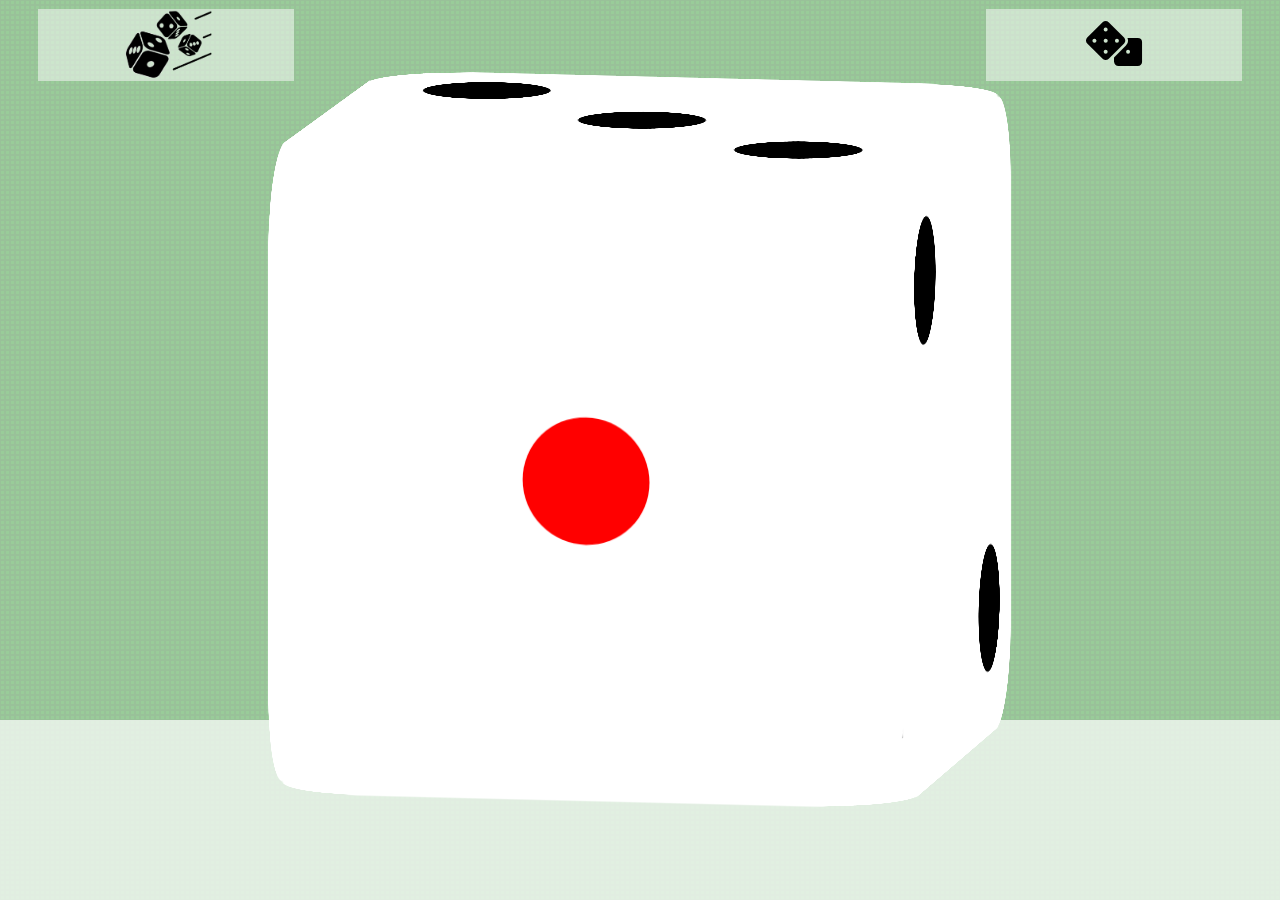
==== commit 12aae376: "Update index.html" ====
--- a/dice/index.html
+++ b/dice/index.html
@@ -15,7 +15,7 @@
 <div class="bg_pattern Polka_v2"></div>
     <div class="button-group">
     <button id="rollAllDiceButton"  onclick="allRollDice()"></button>
-      <button id="editDiceFace"  onclick="editDiceFace()"><i class="fa-solid fa-pen-to-square"></i></button>
+        <!--<button id="editDiceFace"  onclick="editDiceFace()"><i class="fa-solid fa-pen-to-square"></i></button>-->
     <button id="addDiceButton"  onclick="addDice()"><i class="fa-solid fa-dice"></i></button>
         </div>
     <br>
--- a/dice/style.css
+++ b/dice/style.css
@@ -23,6 +23,11 @@
     white-space: nowrap;
     box-sizing: border-box;
 }*/
+
+body{
+	font-family: sans-serif ;
+}
+
 #addDiceButton {
     width: 20vw; /*ボタンの幅*/
     height: 8vh; /*ボタンの高さ */
@@ -38,6 +43,7 @@
     top: 1vh; /* 画面の上端からの距離 */
     right: 3vw; /* 画面の右端からの距離 */
     touch-action: manipulation;
+        z-index: 1000; /* 他の要素より前面に表示 */
 }
 
 #rollAllDiceButton {
@@ -57,6 +63,8 @@
     top: 1vh; /* 画面の上端からの距離 */
     left: 3vw; /* 画面の右端からの距離 */
     touch-action: manipulation;
+        z-index: 1000; /* 他の要素より前面に表示 */
+
 }
 #editDiceFace {
     width: 20vw; /*ボタンの幅*/
@@ -72,6 +80,8 @@
     top: 1vh; /* 画面の上端からの距離 */
     left: 25vw; /* 画面の右端からの距離 */
     touch-action: manipulation;
+        z-index: 1000; /* 他の要素より前面に表示 */
+
 }
 #diceContainer {
     margin-top: 10vh;
@@ -96,7 +106,7 @@
     width: 100%;
     height: 20vh;
     overflow-y: auto;
-    background-color: rgba(255, 255, 255, 0.9);
+    background-color: rgba(255, 255, 255, 0.7);
     color: black;
     padding: 1rem;
     box-sizing: border-box;
